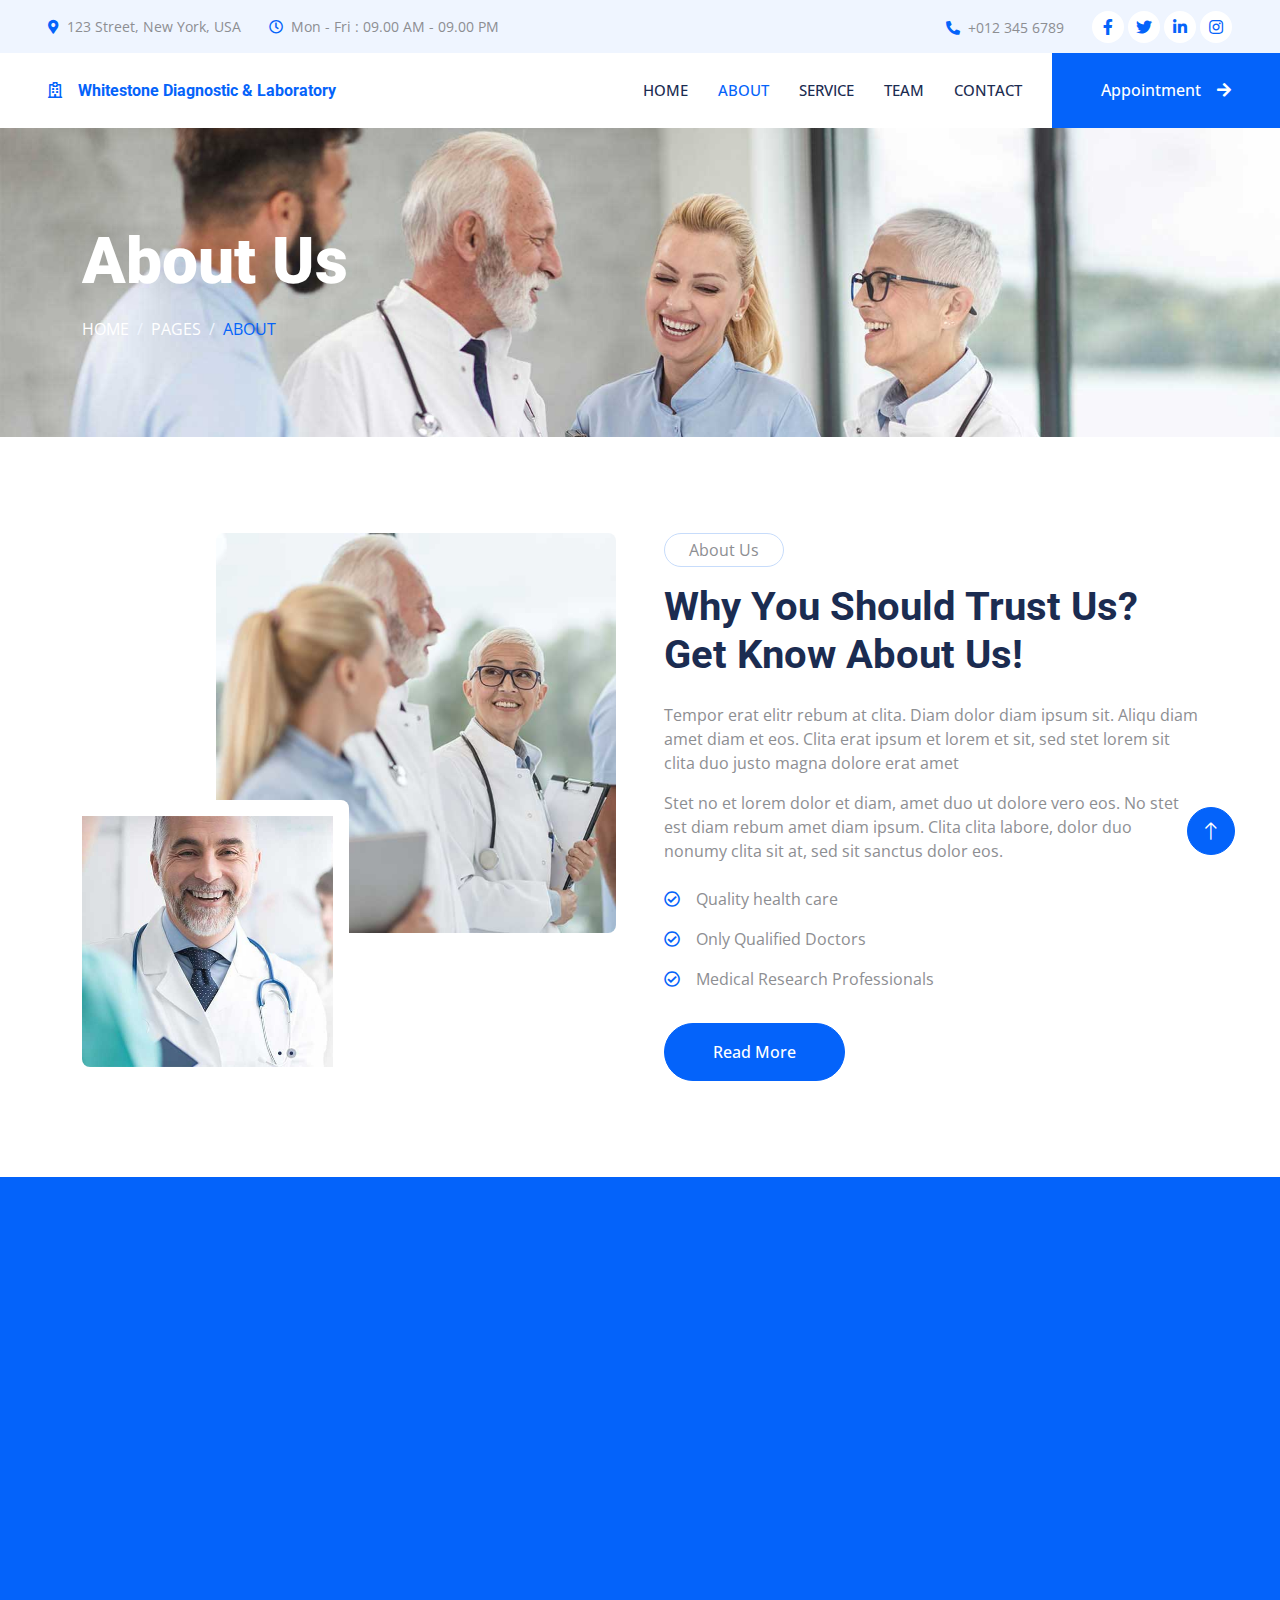
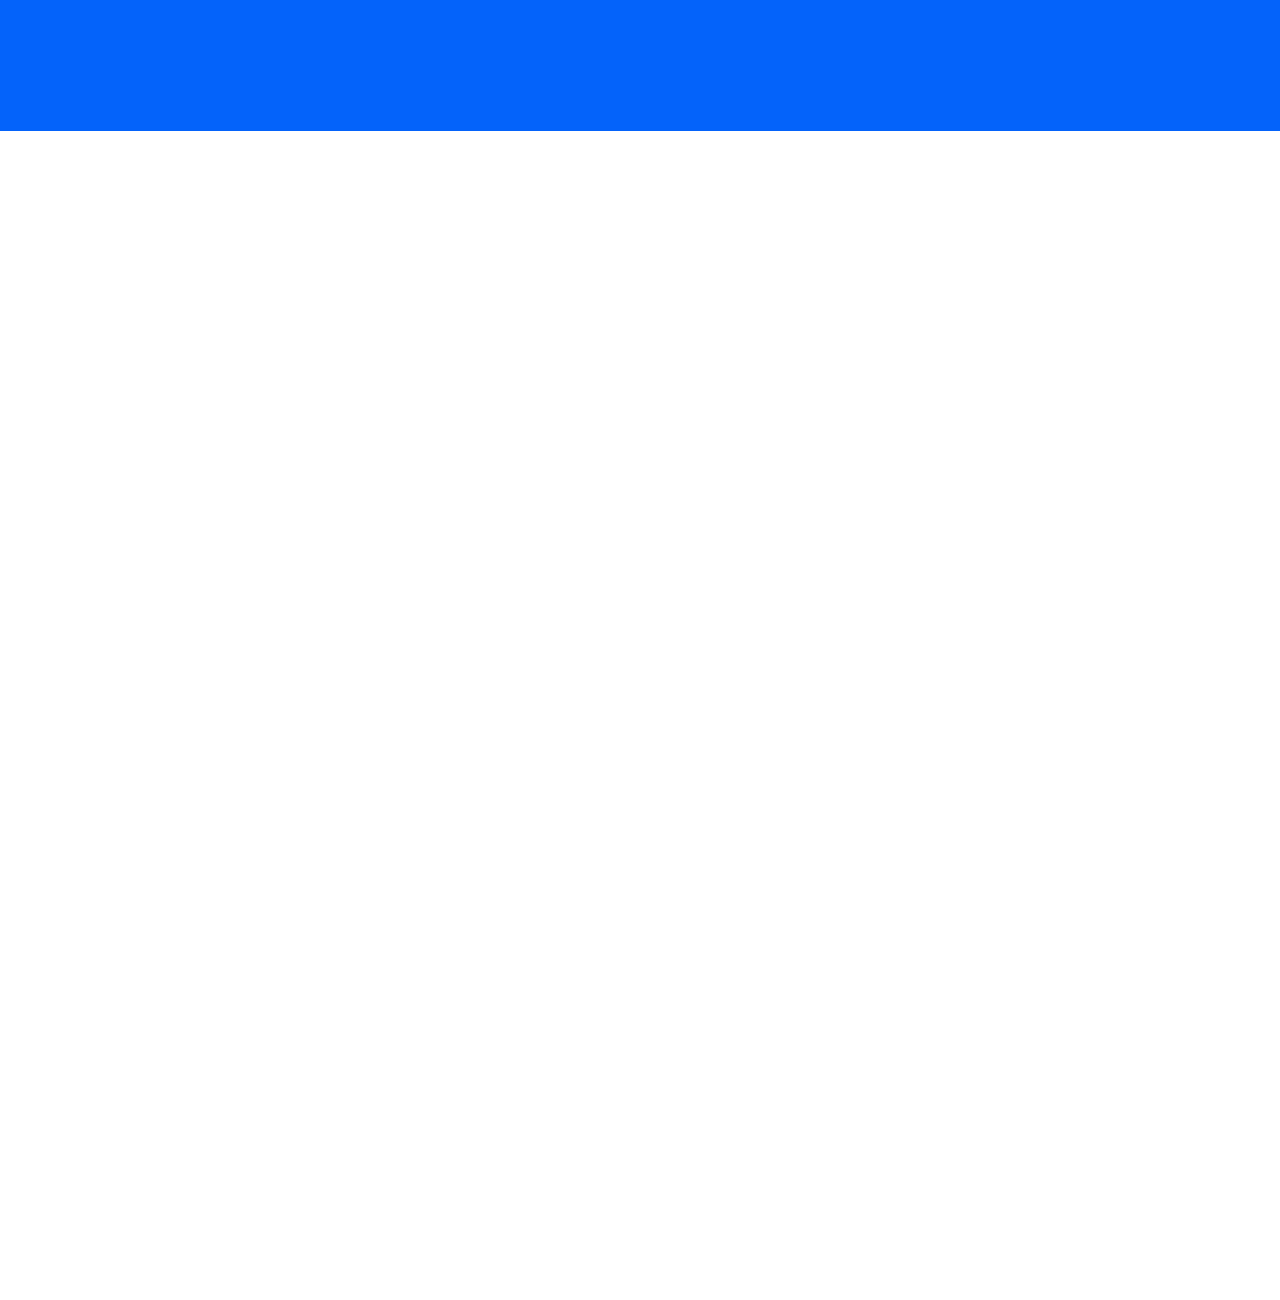
==== about.html @ 7cfc18df "first commit" ====
<!DOCTYPE html>
<html lang="en">

<head>
    <meta charset="utf-8">
    <title>Whitestone Diagnostic & Laboratory</title>
    <meta content="width=device-width, initial-scale=1.0" name="viewport">
    <meta content="" name="keywords">
    <meta content="" name="description">

    <!-- Favicon -->
    <link href="img/favicon.ico" rel="icon">

    <!-- Google Web Fonts -->
    <link rel="preconnect" href="https://fonts.googleapis.com">
    <link rel="preconnect" href="https://fonts.gstatic.com" crossorigin>
    <link href="https://fonts.googleapis.com/css2?family=Open+Sans:wght@400;500&family=Roboto:wght@500;700;900&display=swap" rel="stylesheet"> 

    <!-- Icon Font Stylesheet -->
    <link href="https://cdnjs.cloudflare.com/ajax/libs/font-awesome/5.10.0/css/all.min.css" rel="stylesheet">
    <link href="https://cdn.jsdelivr.net/npm/bootstrap-icons@1.4.1/font/bootstrap-icons.css" rel="stylesheet">

    <!-- Libraries Stylesheet -->
    <link href="lib/animate/animate.min.css" rel="stylesheet">
    <link href="lib/owlcarousel/assets/owl.carousel.min.css" rel="stylesheet">
    <link href="lib/tempusdominus/css/tempusdominus-bootstrap-4.min.css" rel="stylesheet" />

    <!-- Customized Bootstrap Stylesheet -->
    <link href="css/bootstrap.min.css" rel="stylesheet">

    <!-- Template Stylesheet -->
    <link href="css/style.css" rel="stylesheet">
</head>

<body>
    <!-- Spinner Start -->
    <div id="spinner" class="show bg-white position-fixed translate-middle w-100 vh-100 top-50 start-50 d-flex align-items-center justify-content-center">
        <div class="spinner-grow text-primary" style="width: 3rem; height: 3rem;" role="status">
            <span class="sr-only">Loading...</span>
        </div>
    </div>
    <!-- Spinner End -->


    <!-- Topbar Start -->
    <div class="container-fluid bg-light p-0 wow fadeIn" data-wow-delay="0.1s">
        <div class="row gx-0 d-none d-lg-flex">
            <div class="col-lg-7 px-5 text-start">
                <div class="h-100 d-inline-flex align-items-center py-3 me-4">
                    <small class="fa fa-map-marker-alt text-primary me-2"></small>
                    <small>123 Street, New York, USA</small>
                </div>
                <div class="h-100 d-inline-flex align-items-center py-3">
                    <small class="far fa-clock text-primary me-2"></small>
                    <small>Mon - Fri : 09.00 AM - 09.00 PM</small>
                </div>
            </div>
            <div class="col-lg-5 px-5 text-end">
                <div class="h-100 d-inline-flex align-items-center py-3 me-4">
                    <small class="fa fa-phone-alt text-primary me-2"></small>
                    <small>+012 345 6789</small>
                </div>
                <div class="h-100 d-inline-flex align-items-center">
                    <a class="btn btn-sm-square rounded-circle bg-white text-primary me-1" href=""><i class="fab fa-facebook-f"></i></a>
                    <a class="btn btn-sm-square rounded-circle bg-white text-primary me-1" href=""><i class="fab fa-twitter"></i></a>
                    <a class="btn btn-sm-square rounded-circle bg-white text-primary me-1" href=""><i class="fab fa-linkedin-in"></i></a>
                    <a class="btn btn-sm-square rounded-circle bg-white text-primary me-0" href=""><i class="fab fa-instagram"></i></a>
                </div>
            </div>
        </div>
    </div>
    <!-- Topbar End -->


    <!-- Navbar Start -->
    <nav class="navbar navbar-expand-lg bg-white navbar-light sticky-top p-0 wow fadeIn" data-wow-delay="0.1s">
        <a href="index.html" class="navbar-brand d-flex align-items-center px-4 px-lg-5">
            <h6 class="m-0 text-primary"><i class="far fa-hospital me-3"></i>Whitestone Diagnostic & Laboratory</h6>
        </a>
        <button type="button" class="navbar-toggler me-4" data-bs-toggle="collapse" data-bs-target="#navbarCollapse">
            <span class="navbar-toggler-icon"></span>
        </button>
        <div class="collapse navbar-collapse" id="navbarCollapse">
            <div class="navbar-nav ms-auto p-4 p-lg-0">
                <a href="index.html" class="nav-item nav-link">Home</a>
                <a href="about.html" class="nav-item nav-link active">About</a>
                <a href="service.html" class="nav-item nav-link">Service</a>
                <a href="team.html" class="nav-item nav-link">Team</a>
                <!-- <div class="nav-item dropdown">
                    <a href="#" class="nav-link dropdown-toggle" data-bs-toggle="dropdown">Pages</a>
                    <div class="dropdown-menu rounded-0 rounded-bottom m-0">
                        <a href="feature.html" class="dropdown-item">Feature</a>
                        <a href="team.html" class="dropdown-item">Our Doctor</a>
                        <a href="appointment.html" class="dropdown-item">Appointment</a>
                        <a href="testimonial.html" class="dropdown-item">Testimonial</a>
                        <a href="404.html" class="dropdown-item">404 Page</a>
                    </div>
                </div> -->
                <a href="contact.html" class="nav-item nav-link">Contact</a>
            </div>
            <a href="" class="btn btn-primary rounded-0 py-4 px-lg-5 d-none d-lg-block">Appointment<i class="fa fa-arrow-right ms-3"></i></a>
        </div>
    </nav>
    <!-- Navbar End -->


    <!-- Page Header Start -->
    <div class="container-fluid page-header py-5 mb-5 wow fadeIn" data-wow-delay="0.1s">
        <div class="container py-5">
            <h1 class="display-3 text-white mb-3 animated slideInDown">About Us</h1>
            <nav aria-label="breadcrumb animated slideInDown">
                <ol class="breadcrumb text-uppercase mb-0">
                    <li class="breadcrumb-item"><a class="text-white" href="#">Home</a></li>
                    <li class="breadcrumb-item"><a class="text-white" href="#">Pages</a></li>
                    <li class="breadcrumb-item text-primary active" aria-current="page">About</li>
                </ol>
            </nav>
        </div>
    </div>
    <!-- Page Header End -->


    <!-- About Start -->
    <div class="container-xxl py-5">
        <div class="container">
            <div class="row g-5">
                <div class="col-lg-6 wow fadeIn" data-wow-delay="0.1s">
                    <div class="d-flex flex-column">
                        <img class="img-fluid rounded w-75 align-self-end" src="img/about-1.jpg" alt="">
                        <img class="img-fluid rounded w-50 bg-white pt-3 pe-3" src="img/about-2.jpg" alt="" style="margin-top: -25%;">
                    </div>
                </div>
                <div class="col-lg-6 wow fadeIn" data-wow-delay="0.5s">
                    <p class="d-inline-block border rounded-pill py-1 px-4">About Us</p>
                    <h1 class="mb-4">Why You Should Trust Us? Get Know About Us!</h1>
                    <p>Tempor erat elitr rebum at clita. Diam dolor diam ipsum sit. Aliqu diam amet diam et eos. Clita erat ipsum et lorem et sit, sed stet lorem sit clita duo justo magna dolore erat amet</p>
                    <p class="mb-4">Stet no et lorem dolor et diam, amet duo ut dolore vero eos. No stet est diam rebum amet diam ipsum. Clita clita labore, dolor duo nonumy clita sit at, sed sit sanctus dolor eos.</p>
                    <p><i class="far fa-check-circle text-primary me-3"></i>Quality health care</p>
                    <p><i class="far fa-check-circle text-primary me-3"></i>Only Qualified Doctors</p>
                    <p><i class="far fa-check-circle text-primary me-3"></i>Medical Research Professionals</p>
                    <a class="btn btn-primary rounded-pill py-3 px-5 mt-3" href="">Read More</a>
                </div>
            </div>
        </div>
    </div>
    <!-- About End -->


    <!-- Feature Start -->
    <div class="container-fluid bg-primary overflow-hidden my-5 px-lg-0">
        <div class="container feature px-lg-0">
            <div class="row g-0 mx-lg-0">
                <div class="col-lg-6 feature-text py-5 wow fadeIn" data-wow-delay="0.1s">
                    <div class="p-lg-5 ps-lg-0">
                        <p class="d-inline-block border rounded-pill text-light py-1 px-4">Features</p>
                        <h1 class="text-white mb-4">Why Choose Us</h1>
                        <p class="text-white mb-4 pb-2">Tempor erat elitr rebum at clita. Diam dolor diam ipsum sit. Aliqu diam amet diam et eos. Clita erat ipsum et lorem et sit, sed stet lorem sit clita duo justo erat amet</p>
                        <div class="row g-4">
                            <div class="col-6">
                                <div class="d-flex align-items-center">
                                    <div class="d-flex flex-shrink-0 align-items-center justify-content-center rounded-circle bg-light" style="width: 55px; height: 55px;">
                                        <i class="fa fa-user-md text-primary"></i>
                                    </div>
                                    <div class="ms-4">
                                        <p class="text-white mb-2">Experience</p>
                                        <h5 class="text-white mb-0">Doctors</h5>
                                    </div>
                                </div>
                            </div>
                            <div class="col-6">
                                <div class="d-flex align-items-center">
                                    <div class="d-flex flex-shrink-0 align-items-center justify-content-center rounded-circle bg-light" style="width: 55px; height: 55px;">
                                        <i class="fa fa-check text-primary"></i>
                                    </div>
                                    <div class="ms-4">
                                        <p class="text-white mb-2">Quality</p>
                                        <h5 class="text-white mb-0">Services</h5>
                                    </div>
                                </div>
                            </div>
                            <div class="col-6">
                                <div class="d-flex align-items-center">
                                    <div class="d-flex flex-shrink-0 align-items-center justify-content-center rounded-circle bg-light" style="width: 55px; height: 55px;">
                                        <i class="fa fa-comment-medical text-primary"></i>
                                    </div>
                                    <div class="ms-4">
                                        <p class="text-white mb-2">Positive</p>
                                        <h5 class="text-white mb-0">Consultation</h5>
                                    </div>
                                </div>
                            </div>
                            <div class="col-6">
                                <div class="d-flex align-items-center">
                                    <div class="d-flex flex-shrink-0 align-items-center justify-content-center rounded-circle bg-light" style="width: 55px; height: 55px;">
                                        <i class="fa fa-headphones text-primary"></i>
                                    </div>
                                    <div class="ms-4">
                                        <p class="text-white mb-2">24 Hours</p>
                                        <h5 class="text-white mb-0">Support</h5>
                                    </div>
                                </div>
                            </div>
                        </div>
                    </div>
                </div>
                <div class="col-lg-6 pe-lg-0 wow fadeIn" data-wow-delay="0.5s" style="min-height: 400px;">
                    <div class="position-relative h-100">
                        <img class="position-absolute img-fluid w-100 h-100" src="img/feature.jpg" style="object-fit: cover;" alt="">
                    </div>
                </div>
            </div>
        </div>
    </div>
    <!-- Feature End -->


    <!-- Team Start -->
    <div class="container-xxl py-5">
        <div class="container">
            <div class="text-center mx-auto mb-5 wow fadeInUp" data-wow-delay="0.1s" style="max-width: 600px;">
                <p class="d-inline-block border rounded-pill py-1 px-4">Doctors</p>
                <h1>Our Experience Doctors</h1>
            </div>
            <div class="row g-4">
                <div class="col-lg-3 col-md-6 wow fadeInUp" data-wow-delay="0.1s">
                    <div class="team-item position-relative rounded overflow-hidden">
                        <div class="overflow-hidden">
                            <img class="img-fluid" src="img/team-1.jpg" alt="">
                        </div>
                        <div class="team-text bg-light text-center p-4">
                            <h5>Doctor Name</h5>
                            <p class="text-primary">Department</p>
                            <div class="team-social text-center">
                                <a class="btn btn-square" href=""><i class="fab fa-facebook-f"></i></a>
                                <a class="btn btn-square" href=""><i class="fab fa-twitter"></i></a>
                                <a class="btn btn-square" href=""><i class="fab fa-instagram"></i></a>
                            </div>
                        </div>
                    </div>
                </div>
                <div class="col-lg-3 col-md-6 wow fadeInUp" data-wow-delay="0.3s">
                    <div class="team-item position-relative rounded overflow-hidden">
                        <div class="overflow-hidden">
                            <img class="img-fluid" src="img/team-2.jpg" alt="">
                        </div>
                        <div class="team-text bg-light text-center p-4">
                            <h5>Doctor Name</h5>
                            <p class="text-primary">Department</p>
                            <div class="team-social text-center">
                                <a class="btn btn-square" href=""><i class="fab fa-facebook-f"></i></a>
                                <a class="btn btn-square" href=""><i class="fab fa-twitter"></i></a>
                                <a class="btn btn-square" href=""><i class="fab fa-instagram"></i></a>
                            </div>
                        </div>
                    </div>
                </div>
                <div class="col-lg-3 col-md-6 wow fadeInUp" data-wow-delay="0.5s">
                    <div class="team-item position-relative rounded overflow-hidden">
                        <div class="overflow-hidden">
                            <img class="img-fluid" src="img/team-3.jpg" alt="">
                        </div>
                        <div class="team-text bg-light text-center p-4">
                            <h5>Doctor Name</h5>
                            <p class="text-primary">Department</p>
                            <div class="team-social text-center">
                                <a class="btn btn-square" href=""><i class="fab fa-facebook-f"></i></a>
                                <a class="btn btn-square" href=""><i class="fab fa-twitter"></i></a>
                                <a class="btn btn-square" href=""><i class="fab fa-instagram"></i></a>
                            </div>
                        </div>
                    </div>
                </div>
                <div class="col-lg-3 col-md-6 wow fadeInUp" data-wow-delay="0.7s">
                    <div class="team-item position-relative rounded overflow-hidden">
                        <div class="overflow-hidden">
                            <img class="img-fluid" src="img/team-4.jpg" alt="">
                        </div>
                        <div class="team-text bg-light text-center p-4">
                            <h5>Doctor Name</h5>
                            <p class="text-primary">Department</p>
                            <div class="team-social text-center">
                                <a class="btn btn-square" href=""><i class="fab fa-facebook-f"></i></a>
                                <a class="btn btn-square" href=""><i class="fab fa-twitter"></i></a>
                                <a class="btn btn-square" href=""><i class="fab fa-instagram"></i></a>
                            </div>
                        </div>
                    </div>
                </div>
            </div>
        </div>
    </div>
    <!-- Team End -->
        

    <!-- Footer Start -->
    <div class="container-fluid bg-dark text-light footer mt-5 pt-5 wow fadeIn" data-wow-delay="0.1s">
        <div class="container py-5">
            <div class="row g-5">
                <div class="col-lg-3 col-md-6">
                    <h5 class="text-light mb-4">Address</h5>
                    <p class="mb-2"><i class="fa fa-map-marker-alt me-3"></i>123 Street, New York, USA</p>
                    <p class="mb-2"><i class="fa fa-phone-alt me-3"></i>+012 345 67890</p>
                    <p class="mb-2"><i class="fa fa-envelope me-3"></i>info@example.com</p>
                    <div class="d-flex pt-2">
                        <a class="btn btn-outline-light btn-social rounded-circle" href=""><i class="fab fa-twitter"></i></a>
                        <a class="btn btn-outline-light btn-social rounded-circle" href=""><i class="fab fa-facebook-f"></i></a>
                        <a class="btn btn-outline-light btn-social rounded-circle" href=""><i class="fab fa-youtube"></i></a>
                        <a class="btn btn-outline-light btn-social rounded-circle" href=""><i class="fab fa-linkedin-in"></i></a>
                    </div>
                </div>
                <div class="col-lg-3 col-md-6">
                    <h5 class="text-light mb-4">Services</h5>
                    <a class="btn btn-link" href="">Cardiology</a>
                    <a class="btn btn-link" href="">Pulmonary</a>
                    <a class="btn btn-link" href="">Neurology</a>
                    <a class="btn btn-link" href="">Orthopedics</a>
                    <a class="btn btn-link" href="">Laboratory</a>
                </div>
                <div class="col-lg-3 col-md-6">
                    <h5 class="text-light mb-4">Quick Links</h5>
                    <a class="btn btn-link" href="">About Us</a>
                    <a class="btn btn-link" href="">Contact Us</a>
                    <a class="btn btn-link" href="">Our Services</a>
                    <a class="btn btn-link" href="">Terms & Condition</a>
                    <a class="btn btn-link" href="">Support</a>
                </div>
                <div class="col-lg-3 col-md-6">
                    <h5 class="text-light mb-4">Newsletter</h5>
                    <p>Dolor amet sit justo amet elitr clita ipsum elitr est.</p>
                    <div class="position-relative mx-auto" style="max-width: 400px;">
                        <input class="form-control border-0 w-100 py-3 ps-4 pe-5" type="text" placeholder="Your email">
                        <button type="button" class="btn btn-primary py-2 position-absolute top-0 end-0 mt-2 me-2">SignUp</button>
                    </div>
                </div>
            </div>
        </div>
        <div class="container">
            <div class="copyright">
                <div class="row">
                    <div class="col-md-6 text-center text-md-start mb-3 mb-md-0">
                        &copy; <a class="border-bottom" href="#">Your Site Name</a>, All Right Reserved.
                    </div>
                    <div class="col-md-6 text-center text-md-end">
                        <!--/*** This template is free as long as you keep the footer author’s credit link/attribution link/backlink. If you'd like to use the template without the footer author’s credit link/attribution link/backlink, you can purchase the Credit Removal License from "https://htmlcodex.com/credit-removal". Thank you for your support. ***/-->
                        Designed By <a class="border-bottom" href="https://htmlcodex.com">HTML Codex</a>
                    </div>
                </div>
            </div>
        </div>
    </div>
    <!-- Footer End -->


    <!-- Back to Top -->
    <a href="#" class="btn btn-lg btn-primary btn-lg-square rounded-circle back-to-top"><i class="bi bi-arrow-up"></i></a>


    <!-- JavaScript Libraries -->
    <script src="https://code.jquery.com/jquery-3.4.1.min.js"></script>
    <script src="https://cdn.jsdelivr.net/npm/bootstrap@5.0.0/dist/js/bootstrap.bundle.min.js"></script>
    <script src="lib/wow/wow.min.js"></script>
    <script src="lib/easing/easing.min.js"></script>
    <script src="lib/waypoints/waypoints.min.js"></script>
    <script src="lib/counterup/counterup.min.js"></script>
    <script src="lib/owlcarousel/owl.carousel.min.js"></script>
    <script src="lib/tempusdominus/js/moment.min.js"></script>
    <script src="lib/tempusdominus/js/moment-timezone.min.js"></script>
    <script src="lib/tempusdominus/js/tempusdominus-bootstrap-4.min.js"></script>

    <!-- Template Javascript -->
    <script src="js/main.js"></script>
</body>

</html>
---- css/style.css ----
/********** Template CSS **********/
:root {
    --primary: #0463FA;
    --light: #EFF5FF;
    --dark: #1B2C51;
}

.fw-medium {
    font-weight: 500 !important;
}

.fw-bold {
    font-weight: 700 !important;
}

.fw-black {
    font-weight: 900 !important;
}

.back-to-top {
    position: fixed;
    display: none;
    right: 45px;
    bottom: 45px;
    z-index: 99;
}


/*** Spinner ***/
#spinner {
    opacity: 0;
    visibility: hidden;
    transition: opacity .5s ease-out, visibility 0s linear .5s;
    z-index: 99999;
}

#spinner.show {
    transition: opacity .5s ease-out, visibility 0s linear 0s;
    visibility: visible;
    opacity: 1;
}


/*** Button ***/
.btn {
    font-weight: 500;
    transition: .5s;
}

.btn.btn-primary,
.btn.btn-secondary {
    color: #FFFFFF;
}

.btn-square {
    width: 38px;
    height: 38px;
}

.btn-sm-square {
    width: 32px;
    height: 32px;
}

.btn-lg-square {
    width: 48px;
    height: 48px;
}

.btn-square,
.btn-sm-square,
.btn-lg-square {
    padding: 0;
    display: flex;
    align-items: center;
    justify-content: center;
    font-weight: normal;
}


/*** Navbar ***/
.navbar .dropdown-toggle::after {
    border: none;
    content: "\f107";
    font-family: "Font Awesome 5 Free";
    font-weight: 900;
    vertical-align: middle;
    margin-left: 8px;
}

.navbar .navbar-nav .nav-link {
    margin-right: 30px;
    padding: 25px 0;
    color: #FFFFFF;
    font-size: 15px;
    font-weight: 500;
    text-transform: uppercase;
    outline: none;
}

.navbar .navbar-nav .nav-link:hover,
.navbar .navbar-nav .nav-link.active {
    color: var(--primary);
}

@media (max-width: 991.98px) {
    .navbar .navbar-nav .nav-link  {
        margin-right: 0;
        padding: 10px 0;
    }

    .navbar .navbar-nav {
        border-top: 1px solid #EEEEEE;
    }
}

.navbar .navbar-brand,
.navbar a.btn {
    height: 75px;
}

.navbar .navbar-nav .nav-link {
    color: var(--dark);
    font-weight: 500;
}

.navbar.sticky-top {
    top: -100px;
    transition: .5s;
}

@media (min-width: 992px) {
    .navbar .nav-item .dropdown-menu {
        display: block;
        border: none;
        margin-top: 0;
        top: 150%;
        opacity: 0;
        visibility: hidden;
        transition: .5s;
    }

    .navbar .nav-item:hover .dropdown-menu {
        top: 100%;
        visibility: visible;
        transition: .5s;
        opacity: 1;
    }
}


/*** Header ***/
.header-carousel .owl-carousel-text {
    position: absolute;
    width: 100%;
    height: 100%;
    padding: 3rem;
    top: 0;
    left: 0;
    display: flex;
    align-items: center;
    justify-content: center;
    text-shadow: 0 0 30px rgba(0, 0, 0, .1);
}

.header-carousel .owl-nav {
    position: absolute;
    width: 200px;
    height: 45px;
    bottom: 30px;
    left: 50%;
    transform: translateX(-50%);
    display: flex;
    justify-content: space-between;
}

.header-carousel .owl-nav .owl-prev,
.header-carousel .owl-nav .owl-next {
    width: 45px;
    height: 45px;
    display: flex;
    align-items: center;
    justify-content: center;
    color: #FFFFFF;
    background: transparent;
    border: 1px solid #FFFFFF;
    border-radius: 45px;
    font-size: 22px;
    transition: .5s;
}

.header-carousel .owl-nav .owl-prev:hover,
.header-carousel .owl-nav .owl-next:hover {
    background: var(--primary);
    border-color: var(--primary);
}

.header-carousel .owl-dots {
    position: absolute;
    height: 45px;
    bottom: 30px;
    left: 50%;
    transform: translateX(-50%);
    display: flex;
    align-items: center;
    justify-content: center;
}

.header-carousel .owl-dot {
    position: relative;
    display: inline-block;
    margin: 0 5px;
    width: 15px;
    height: 15px;
    background: transparent;
    border: 1px solid #FFFFFF;
    border-radius: 15px;
    transition: .5s;
}

.header-carousel .owl-dot::after {
    position: absolute;
    content: "";
    width: 5px;
    height: 5px;
    top: 4px;
    left: 4px;
    background: #FFFFFF;
    border-radius: 5px;
}

.header-carousel .owl-dot.active {
    background: var(--primary);
    border-color: var(--primary);
}

.page-header {
    background: url(../img/header-page.jpg) top center no-repeat;
    background-size: cover;
    text-shadow: 0 0 30px rgba(0, 0, 0, .1);
}

.breadcrumb-item + .breadcrumb-item::before {
    color: var(--light);
}


/*** Service ***/
.service-item {
    transition: .5s;
}

.service-item:hover {
    margin-top: -10px;
    box-shadow: 0 .5rem 1.5rem rgba(0, 0, 0, .08);
}

.service-item .btn {
    width: 40px;
    height: 40px;
    display: inline-flex;
    align-items: center;
    background: #FFFFFF;
    border-radius: 40px;
    white-space: nowrap;
    overflow: hidden;
    transition: .5s;
}

.service-item:hover .btn {
    width: 140px;
}


/*** Feature ***/
@media (min-width: 992px) {
    .container.feature {
        max-width: 100% !important;
    }

    .feature-text  {
        padding-left: calc(((100% - 960px) / 2) + .75rem);
    }
}

@media (min-width: 1200px) {
    .feature-text  {
        padding-left: calc(((100% - 1140px) / 2) + .75rem);
    }
}

@media (min-width: 1400px) {
    .feature-text  {
        padding-left: calc(((100% - 1320px) / 2) + .75rem);
    }
}


/*** Team ***/
.team-item img {
    position: relative;
    top: 0;
    transition: .5s;
}

.team-item:hover img {
    top: -30px;
}

.team-item .team-text {
    position: relative;
    height: 100px;
    transition: .5s;
}

.team-item:hover .team-text {
    margin-top: -60px;
    height: 160px;
}

.team-item .team-text .team-social {
    opacity: 0;
    transition: .5s;
}

.team-item:hover .team-text .team-social {
    opacity: 1;
}

.team-item .team-social .btn {
    display: inline-flex;
    color: var(--primary);
    background: #FFFFFF;
    border-radius: 40px;
}

.team-item .team-social .btn:hover {
    color: #FFFFFF;
    background: var(--primary);
}


/*** Appointment ***/
.bootstrap-datetimepicker-widget.bottom {
    top: auto !important;
}

.bootstrap-datetimepicker-widget .table * {
    border-bottom-width: 0px;
}

.bootstrap-datetimepicker-widget .table th {
    font-weight: 500;
}

.bootstrap-datetimepicker-widget.dropdown-menu {
    padding: 10px;
    border-radius: 2px;
}

.bootstrap-datetimepicker-widget table td.active,
.bootstrap-datetimepicker-widget table td.active:hover {
    background: var(--primary);
}

.bootstrap-datetimepicker-widget table td.today::before {
    border-bottom-color: var(--primary);
}


/*** Testimonial ***/
.testimonial-carousel::before {
    position: absolute;
    content: "";
    top: 0;
    left: 0;
    height: 100%;
    width: 0;
    background: linear-gradient(to right, rgba(255, 255, 255, 1) 0%, rgba(255, 255, 255, 0) 100%);
    z-index: 1;
}

.testimonial-carousel::after {
    position: absolute;
    content: "";
    top: 0;
    right: 0;
    height: 100%;
    width: 0;
    background: linear-gradient(to left, rgba(255, 255, 255, 1) 0%, rgba(255, 255, 255, 0) 100%);
    z-index: 1;
}

@media (min-width: 768px) {
    .testimonial-carousel::before,
    .testimonial-carousel::after {
        width: 200px;
    }
}

@media (min-width: 992px) {
    .testimonial-carousel::before,
    .testimonial-carousel::after {
        width: 300px;
    }
}

.testimonial-carousel .owl-item .testimonial-text {
    background: var(--light);
    transform: scale(.8);
    transition: .5s;
}

.testimonial-carousel .owl-item.center .testimonial-text {
    background: var(--primary);
    transform: scale(1);
}

.testimonial-carousel .owl-item .testimonial-text *,
.testimonial-carousel .owl-item .testimonial-item img {
    transition: .5s;
}

.testimonial-carousel .owl-item.center .testimonial-text * {
    color: var(--light) !important;
}

.testimonial-carousel .owl-item.center .testimonial-item img {
    background: var(--primary) !important;
} 

.testimonial-carousel .owl-nav {
    position: absolute;
    width: 350px;
    top: 15px;
    left: 50%;
    transform: translateX(-50%);
    display: flex;
    justify-content: space-between;
    opacity: 0;
    transition: .5s;
    z-index: 1;
}

.testimonial-carousel:hover .owl-nav {
    width: 300px;
    opacity: 1;
}

.testimonial-carousel .owl-nav .owl-prev,
.testimonial-carousel .owl-nav .owl-next {
    position: relative;
    color: var(--primary);
    font-size: 45px;
    transition: .5s;
}

.testimonial-carousel .owl-nav .owl-prev:hover,
.testimonial-carousel .owl-nav .owl-next:hover {
    color: var(--dark);
}


/*** Footer ***/
.footer .btn.btn-social {
    margin-right: 5px;
    width: 35px;
    height: 35px;
    display: flex;
    align-items: center;
    justify-content: center;
    color: var(--light);
    border: 1px solid #FFFFFF;
    transition: .3s;
}

.footer .btn.btn-social:hover {
    color: var(--primary);
}

.footer .btn.btn-link {
    display: block;
    margin-bottom: 5px;
    padding: 0;
    text-align: left;
    color: #FFFFFF;
    font-size: 15px;
    font-weight: normal;
    text-transform: capitalize;
    transition: .3s;
}

.footer .btn.btn-link::before {
    position: relative;
    content: "\f105";
    font-family: "Font Awesome 5 Free";
    font-weight: 900;
    margin-right: 10px;
}

.footer .btn.btn-link:hover {
    color: var(--primary);
    letter-spacing: 1px;
    box-shadow: none;
}

.footer .copyright {
    padding: 25px 0;
    font-size: 15px;
    border-top: 1px solid rgba(256, 256, 256, .1);
}

.footer .copyright a {
    color: var(--light);
}

.footer .copyright a:hover {
    color: var(--primary);
}
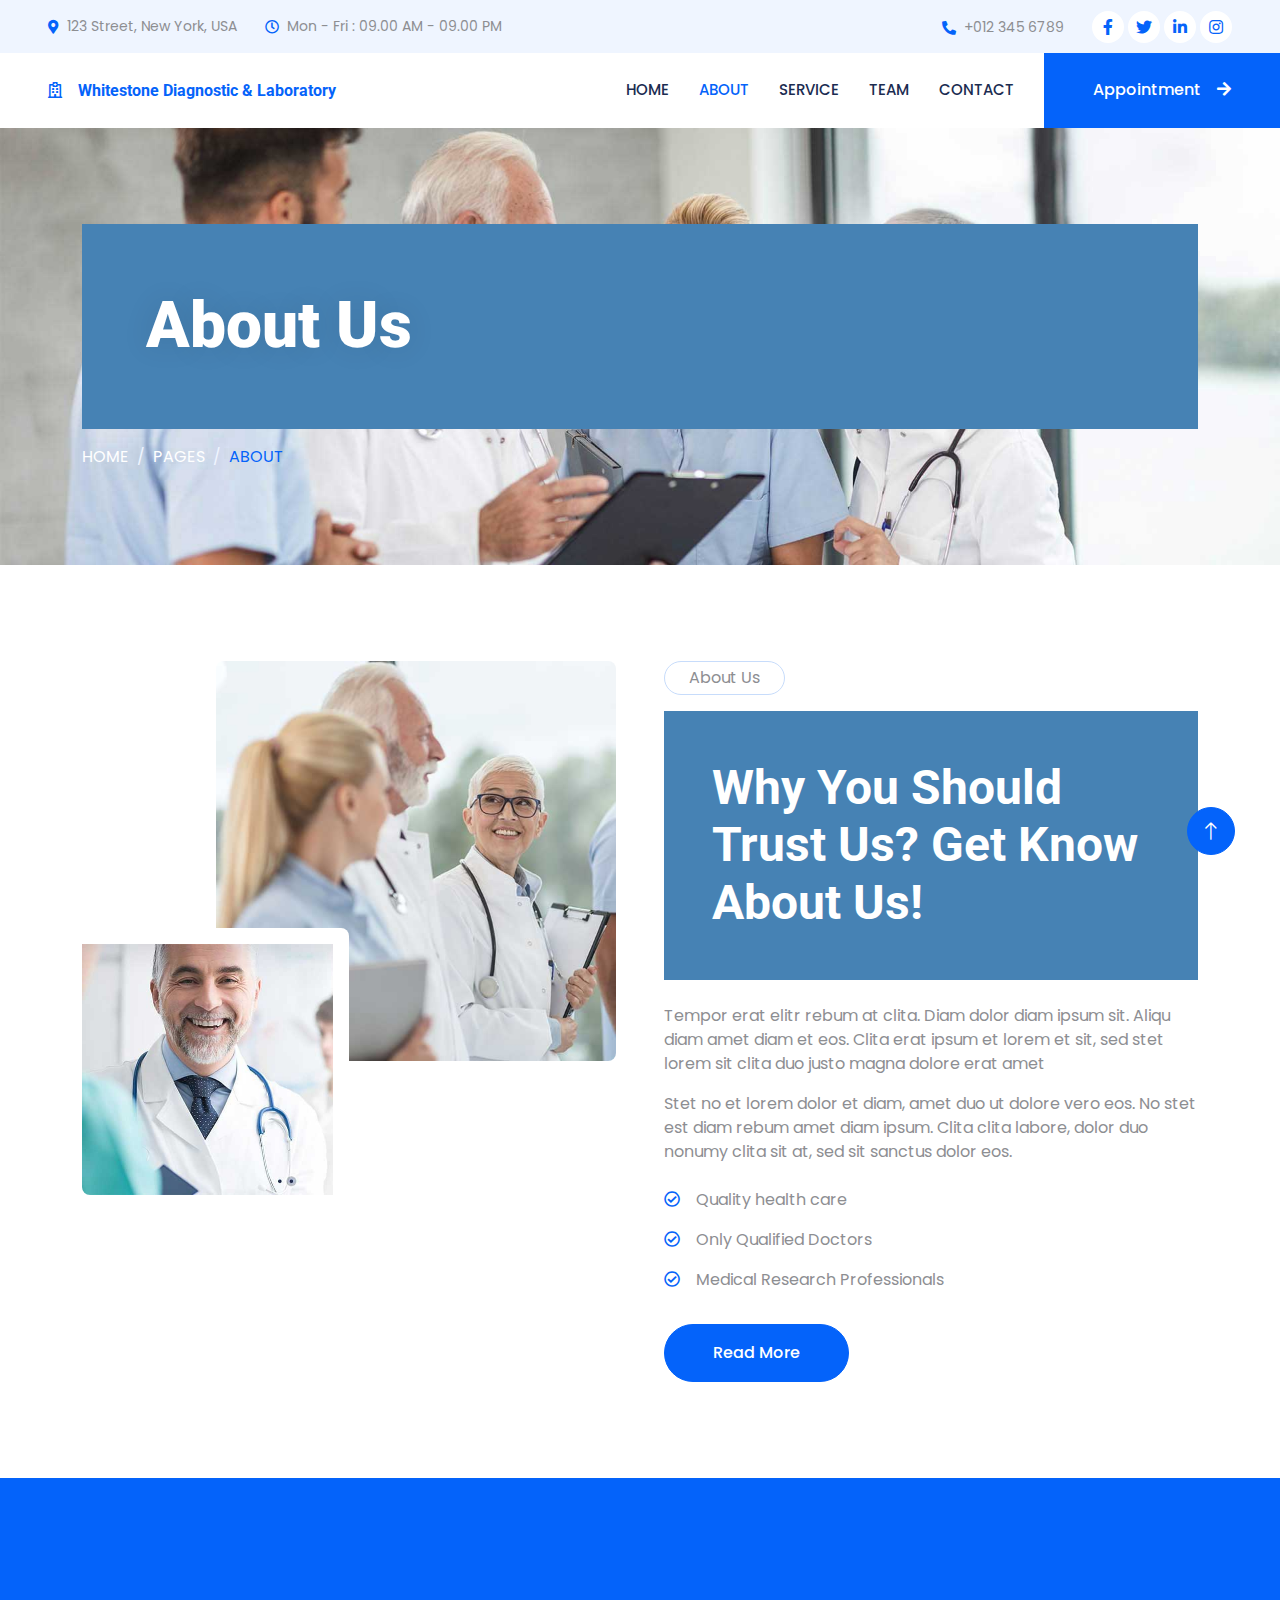
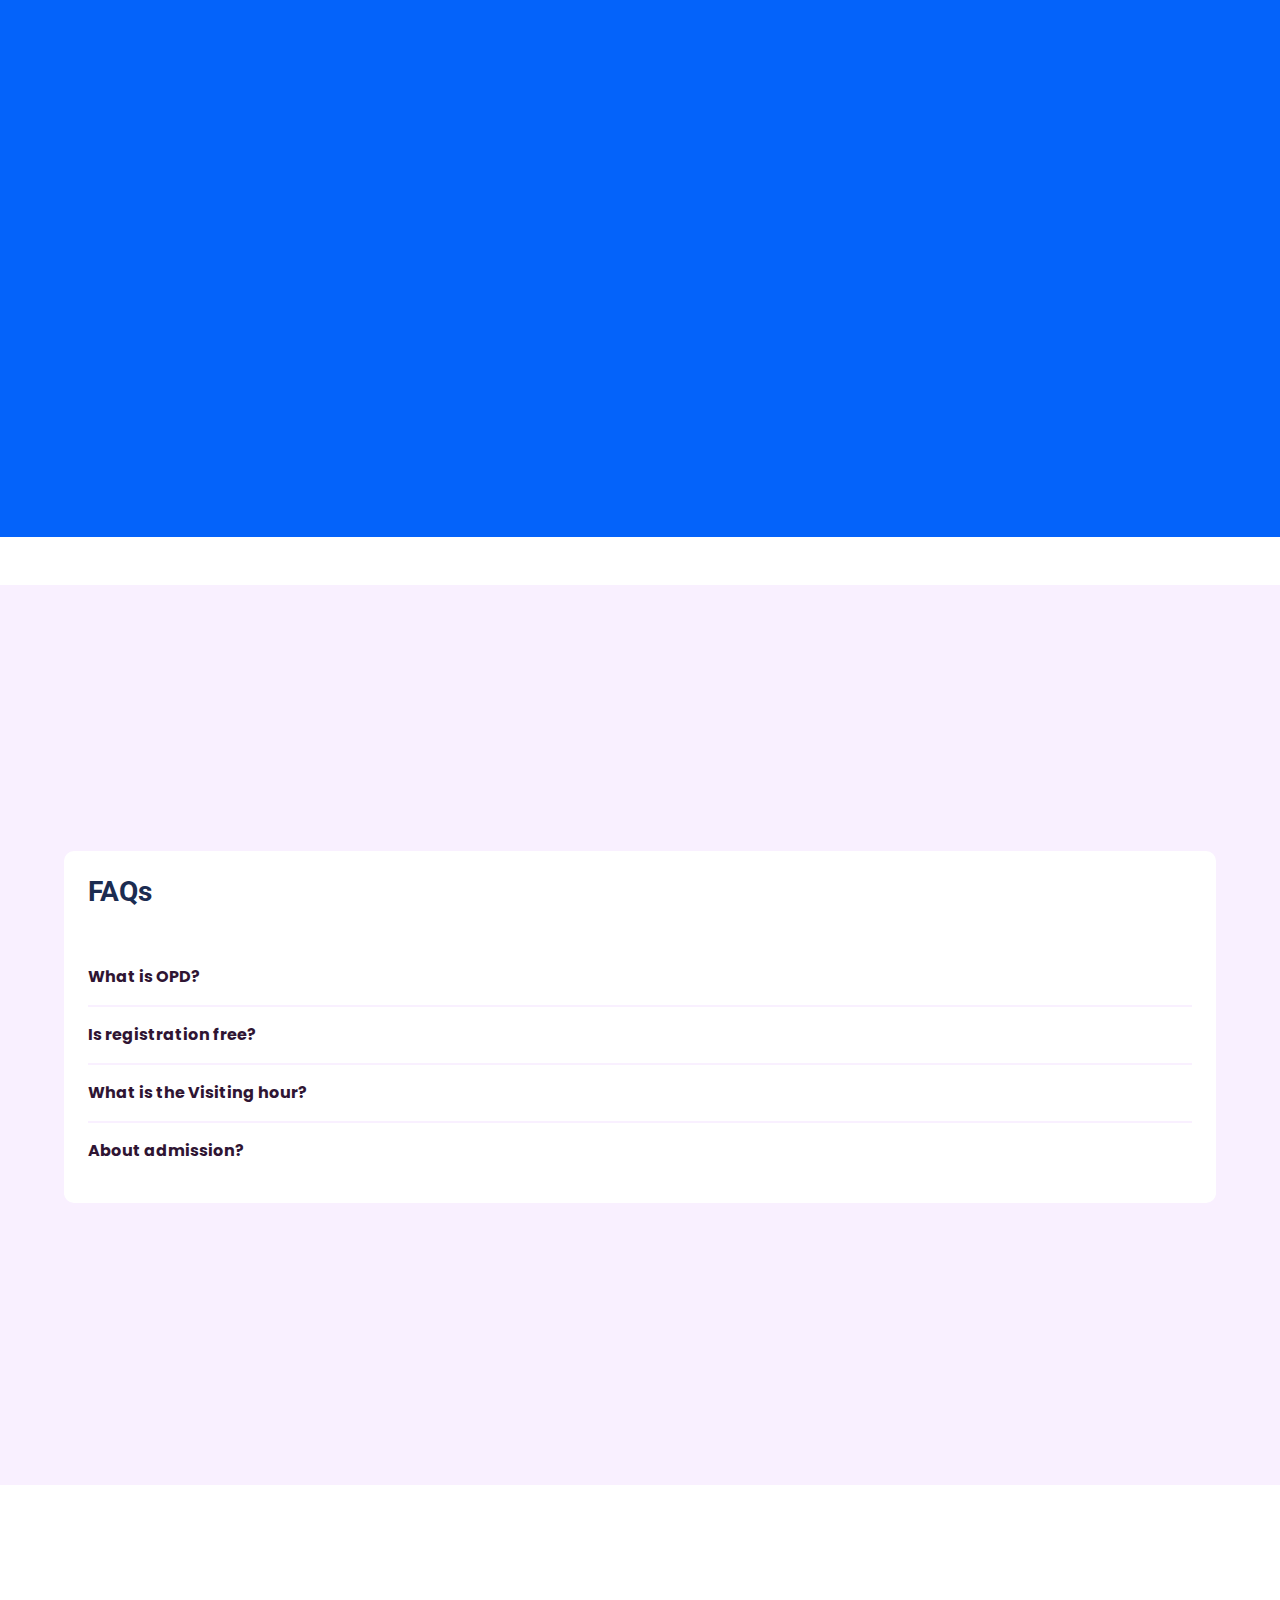
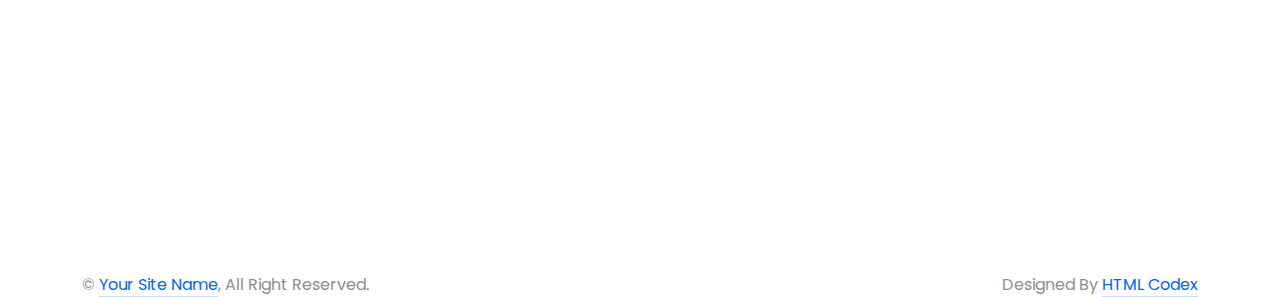
==== commit fad4a6cf: "first commit" ====
--- a/about.html
+++ b/about.html
@@ -1,92 +1,137 @@
 <!DOCTYPE html>
 <html lang="en">
-
-<head>
-    <meta charset="utf-8">
+  <head>
+    <meta charset="utf-8" />
     <title>Whitestone Diagnostic & Laboratory</title>
-    <meta content="width=device-width, initial-scale=1.0" name="viewport">
-    <meta content="" name="keywords">
-    <meta content="" name="description">
+    <meta content="width=device-width, initial-scale=1.0" name="viewport" />
+    <meta content="" name="keywords" />
+    <meta content="" name="description" />
 
     <!-- Favicon -->
-    <link href="img/favicon.ico" rel="icon">
+    <link href="img/favicon.ico" rel="icon" />
 
     <!-- Google Web Fonts -->
-    <link rel="preconnect" href="https://fonts.googleapis.com">
-    <link rel="preconnect" href="https://fonts.gstatic.com" crossorigin>
-    <link href="https://fonts.googleapis.com/css2?family=Open+Sans:wght@400;500&family=Roboto:wght@500;700;900&display=swap" rel="stylesheet"> 
+    <link rel="preconnect" href="https://fonts.googleapis.com" />
+    <link rel="preconnect" href="https://fonts.gstatic.com" crossorigin />
+    <link
+      href="https://fonts.googleapis.com/css2?family=Open+Sans:wght@400;500&family=Roboto:wght@500;700;900&display=swap"
+      rel="stylesheet"
+    />
 
     <!-- Icon Font Stylesheet -->
-    <link href="https://cdnjs.cloudflare.com/ajax/libs/font-awesome/5.10.0/css/all.min.css" rel="stylesheet">
-    <link href="https://cdn.jsdelivr.net/npm/bootstrap-icons@1.4.1/font/bootstrap-icons.css" rel="stylesheet">
+    <link
+      href="https://cdnjs.cloudflare.com/ajax/libs/font-awesome/5.10.0/css/all.min.css"
+      rel="stylesheet"
+    />
+    <link
+      href="https://cdn.jsdelivr.net/npm/bootstrap-icons@1.4.1/font/bootstrap-icons.css"
+      rel="stylesheet"
+    />
 
     <!-- Libraries Stylesheet -->
-    <link href="lib/animate/animate.min.css" rel="stylesheet">
-    <link href="lib/owlcarousel/assets/owl.carousel.min.css" rel="stylesheet">
-    <link href="lib/tempusdominus/css/tempusdominus-bootstrap-4.min.css" rel="stylesheet" />
+    <link href="lib/animate/animate.min.css" rel="stylesheet" />
+    <link href="lib/owlcarousel/assets/owl.carousel.min.css" rel="stylesheet" />
+    <link
+      href="lib/tempusdominus/css/tempusdominus-bootstrap-4.min.css"
+      rel="stylesheet"
+    />
 
     <!-- Customized Bootstrap Stylesheet -->
-    <link href="css/bootstrap.min.css" rel="stylesheet">
+    <link href="css/bootstrap.min.css" rel="stylesheet" />
 
     <!-- Template Stylesheet -->
-    <link href="css/style.css" rel="stylesheet">
-</head>
-
-<body>
+    <link href="css/style.css" rel="stylesheet" />
+  </head>
+
+  <body>
     <!-- Spinner Start -->
-    <div id="spinner" class="show bg-white position-fixed translate-middle w-100 vh-100 top-50 start-50 d-flex align-items-center justify-content-center">
-        <div class="spinner-grow text-primary" style="width: 3rem; height: 3rem;" role="status">
-            <span class="sr-only">Loading...</span>
-        </div>
+    <div
+      id="spinner"
+      class="show bg-white position-fixed translate-middle w-100 vh-100 top-50 start-50 d-flex align-items-center justify-content-center"
+    >
+      <div
+        class="spinner-grow text-primary"
+        style="width: 3rem; height: 3rem"
+        role="status"
+      >
+        <span class="sr-only">Loading...</span>
+      </div>
     </div>
     <!-- Spinner End -->
 
-
     <!-- Topbar Start -->
     <div class="container-fluid bg-light p-0 wow fadeIn" data-wow-delay="0.1s">
-        <div class="row gx-0 d-none d-lg-flex">
-            <div class="col-lg-7 px-5 text-start">
-                <div class="h-100 d-inline-flex align-items-center py-3 me-4">
-                    <small class="fa fa-map-marker-alt text-primary me-2"></small>
-                    <small>123 Street, New York, USA</small>
-                </div>
-                <div class="h-100 d-inline-flex align-items-center py-3">
-                    <small class="far fa-clock text-primary me-2"></small>
-                    <small>Mon - Fri : 09.00 AM - 09.00 PM</small>
-                </div>
-            </div>
-            <div class="col-lg-5 px-5 text-end">
-                <div class="h-100 d-inline-flex align-items-center py-3 me-4">
-                    <small class="fa fa-phone-alt text-primary me-2"></small>
-                    <small>+012 345 6789</small>
-                </div>
-                <div class="h-100 d-inline-flex align-items-center">
-                    <a class="btn btn-sm-square rounded-circle bg-white text-primary me-1" href=""><i class="fab fa-facebook-f"></i></a>
-                    <a class="btn btn-sm-square rounded-circle bg-white text-primary me-1" href=""><i class="fab fa-twitter"></i></a>
-                    <a class="btn btn-sm-square rounded-circle bg-white text-primary me-1" href=""><i class="fab fa-linkedin-in"></i></a>
-                    <a class="btn btn-sm-square rounded-circle bg-white text-primary me-0" href=""><i class="fab fa-instagram"></i></a>
-                </div>
-            </div>
-        </div>
+      <div class="row gx-0 d-none d-lg-flex">
+        <div class="col-lg-7 px-5 text-start">
+          <div class="h-100 d-inline-flex align-items-center py-3 me-4">
+            <small class="fa fa-map-marker-alt text-primary me-2"></small>
+            <small>123 Street, New York, USA</small>
+          </div>
+          <div class="h-100 d-inline-flex align-items-center py-3">
+            <small class="far fa-clock text-primary me-2"></small>
+            <small>Mon - Fri : 09.00 AM - 09.00 PM</small>
+          </div>
+        </div>
+        <div class="col-lg-5 px-5 text-end">
+          <div class="h-100 d-inline-flex align-items-center py-3 me-4">
+            <small class="fa fa-phone-alt text-primary me-2"></small>
+            <small>+012 345 6789</small>
+          </div>
+          <div class="h-100 d-inline-flex align-items-center">
+            <a
+              class="btn btn-sm-square rounded-circle bg-white text-primary me-1"
+              href=""
+              ><i class="fab fa-facebook-f"></i
+            ></a>
+            <a
+              class="btn btn-sm-square rounded-circle bg-white text-primary me-1"
+              href=""
+              ><i class="fab fa-twitter"></i
+            ></a>
+            <a
+              class="btn btn-sm-square rounded-circle bg-white text-primary me-1"
+              href=""
+              ><i class="fab fa-linkedin-in"></i
+            ></a>
+            <a
+              class="btn btn-sm-square rounded-circle bg-white text-primary me-0"
+              href=""
+              ><i class="fab fa-instagram"></i
+            ></a>
+          </div>
+        </div>
+      </div>
     </div>
     <!-- Topbar End -->
 
-
     <!-- Navbar Start -->
-    <nav class="navbar navbar-expand-lg bg-white navbar-light sticky-top p-0 wow fadeIn" data-wow-delay="0.1s">
-        <a href="index.html" class="navbar-brand d-flex align-items-center px-4 px-lg-5">
-            <h6 class="m-0 text-primary"><i class="far fa-hospital me-3"></i>Whitestone Diagnostic & Laboratory</h6>
-        </a>
-        <button type="button" class="navbar-toggler me-4" data-bs-toggle="collapse" data-bs-target="#navbarCollapse">
-            <span class="navbar-toggler-icon"></span>
-        </button>
-        <div class="collapse navbar-collapse" id="navbarCollapse">
-            <div class="navbar-nav ms-auto p-4 p-lg-0">
-                <a href="index.html" class="nav-item nav-link">Home</a>
-                <a href="about.html" class="nav-item nav-link active">About</a>
-                <a href="service.html" class="nav-item nav-link">Service</a>
-                <a href="team.html" class="nav-item nav-link">Team</a>
-                <!-- <div class="nav-item dropdown">
+    <nav
+      class="navbar navbar-expand-lg bg-white navbar-light sticky-top p-0 wow fadeIn"
+      data-wow-delay="0.1s"
+    >
+      <a
+        href="index.html"
+        class="navbar-brand d-flex align-items-center px-4 px-lg-5"
+      >
+        <h6 class="m-0 text-primary">
+          <i class="far fa-hospital me-3"></i>Whitestone Diagnostic & Laboratory
+        </h6>
+      </a>
+      <button
+        type="button"
+        class="navbar-toggler me-4"
+        data-bs-toggle="collapse"
+        data-bs-target="#navbarCollapse"
+      >
+        <span class="navbar-toggler-icon"></span>
+      </button>
+      <div class="collapse navbar-collapse" id="navbarCollapse">
+        <div class="navbar-nav ms-auto p-4 p-lg-0">
+          <a href="index.html" class="nav-item nav-link">Home</a>
+          <a href="about.html" class="nav-item nav-link active">About</a>
+          <a href="service.html" class="nav-item nav-link">Service</a>
+          <a href="team.html" class="nav-item nav-link">Team</a>
+          <!-- <div class="nav-item dropdown">
                     <a href="#" class="nav-link dropdown-toggle" data-bs-toggle="dropdown">Pages</a>
                     <div class="dropdown-menu rounded-0 rounded-bottom m-0">
                         <a href="feature.html" class="dropdown-item">Feature</a>
@@ -96,126 +141,195 @@
                         <a href="404.html" class="dropdown-item">404 Page</a>
                     </div>
                 </div> -->
-                <a href="contact.html" class="nav-item nav-link">Contact</a>
-            </div>
-            <a href="" class="btn btn-primary rounded-0 py-4 px-lg-5 d-none d-lg-block">Appointment<i class="fa fa-arrow-right ms-3"></i></a>
-        </div>
+          <a href="contact.html" class="nav-item nav-link">Contact</a>
+        </div>
+        <a
+          href=""
+          class="btn btn-primary rounded-0 py-4 px-lg-5 d-none d-lg-block"
+          >Appointment<i class="fa fa-arrow-right ms-3"></i
+        ></a>
+      </div>
     </nav>
     <!-- Navbar End -->
 
-
     <!-- Page Header Start -->
-    <div class="container-fluid page-header py-5 mb-5 wow fadeIn" data-wow-delay="0.1s">
-        <div class="container py-5">
-            <h1 class="display-3 text-white mb-3 animated slideInDown">About Us</h1>
-            <nav aria-label="breadcrumb animated slideInDown">
-                <ol class="breadcrumb text-uppercase mb-0">
-                    <li class="breadcrumb-item"><a class="text-white" href="#">Home</a></li>
-                    <li class="breadcrumb-item"><a class="text-white" href="#">Pages</a></li>
-                    <li class="breadcrumb-item text-primary active" aria-current="page">About</li>
-                </ol>
-            </nav>
-        </div>
+    <div
+      class="container-fluid page-header py-5 mb-5 wow fadeIn"
+      data-wow-delay="0.1s"
+    >
+      <div class="container py-5">
+        <h1 class="display-3 text-white mb-3 animated slideInDown">About Us</h1>
+        <nav aria-label="breadcrumb animated slideInDown">
+          <ol class="breadcrumb text-uppercase mb-0">
+            <li class="breadcrumb-item">
+              <a class="text-white" href="#">Home</a>
+            </li>
+            <li class="breadcrumb-item">
+              <a class="text-white" href="#">Pages</a>
+            </li>
+            <li class="breadcrumb-item text-primary active" aria-current="page">
+              About
+            </li>
+          </ol>
+        </nav>
+      </div>
     </div>
     <!-- Page Header End -->
 
-
     <!-- About Start -->
     <div class="container-xxl py-5">
-        <div class="container">
-            <div class="row g-5">
-                <div class="col-lg-6 wow fadeIn" data-wow-delay="0.1s">
-                    <div class="d-flex flex-column">
-                        <img class="img-fluid rounded w-75 align-self-end" src="img/about-1.jpg" alt="">
-                        <img class="img-fluid rounded w-50 bg-white pt-3 pe-3" src="img/about-2.jpg" alt="" style="margin-top: -25%;">
-                    </div>
-                </div>
-                <div class="col-lg-6 wow fadeIn" data-wow-delay="0.5s">
-                    <p class="d-inline-block border rounded-pill py-1 px-4">About Us</p>
-                    <h1 class="mb-4">Why You Should Trust Us? Get Know About Us!</h1>
-                    <p>Tempor erat elitr rebum at clita. Diam dolor diam ipsum sit. Aliqu diam amet diam et eos. Clita erat ipsum et lorem et sit, sed stet lorem sit clita duo justo magna dolore erat amet</p>
-                    <p class="mb-4">Stet no et lorem dolor et diam, amet duo ut dolore vero eos. No stet est diam rebum amet diam ipsum. Clita clita labore, dolor duo nonumy clita sit at, sed sit sanctus dolor eos.</p>
-                    <p><i class="far fa-check-circle text-primary me-3"></i>Quality health care</p>
-                    <p><i class="far fa-check-circle text-primary me-3"></i>Only Qualified Doctors</p>
-                    <p><i class="far fa-check-circle text-primary me-3"></i>Medical Research Professionals</p>
-                    <a class="btn btn-primary rounded-pill py-3 px-5 mt-3" href="">Read More</a>
-                </div>
-            </div>
-        </div>
+      <div class="container">
+        <div class="row g-5">
+          <div class="col-lg-6 wow fadeIn" data-wow-delay="0.1s">
+            <div class="d-flex flex-column">
+              <img
+                class="img-fluid rounded w-75 align-self-end"
+                src="img/about-1.jpg"
+                alt=""
+              />
+              <img
+                class="img-fluid rounded w-50 bg-white pt-3 pe-3"
+                src="img/about-2.jpg"
+                alt=""
+                style="margin-top: -25%"
+              />
+            </div>
+          </div>
+          <div class="col-lg-6 wow fadeIn" data-wow-delay="0.5s">
+            <p class="d-inline-block border rounded-pill py-1 px-4">About Us</p>
+            <h1 class="mb-4">Why You Should Trust Us? Get Know About Us!</h1>
+            <p>
+              Tempor erat elitr rebum at clita. Diam dolor diam ipsum sit. Aliqu
+              diam amet diam et eos. Clita erat ipsum et lorem et sit, sed stet
+              lorem sit clita duo justo magna dolore erat amet
+            </p>
+            <p class="mb-4">
+              Stet no et lorem dolor et diam, amet duo ut dolore vero eos. No
+              stet est diam rebum amet diam ipsum. Clita clita labore, dolor duo
+              nonumy clita sit at, sed sit sanctus dolor eos.
+            </p>
+            <p>
+              <i class="far fa-check-circle text-primary me-3"></i>Quality
+              health care
+            </p>
+            <p>
+              <i class="far fa-check-circle text-primary me-3"></i>Only
+              Qualified Doctors
+            </p>
+            <p>
+              <i class="far fa-check-circle text-primary me-3"></i>Medical
+              Research Professionals
+            </p>
+            <a class="btn btn-primary rounded-pill py-3 px-5 mt-3" href=""
+              >Read More</a
+            >
+          </div>
+        </div>
+      </div>
     </div>
     <!-- About End -->
 
-
     <!-- Feature Start -->
     <div class="container-fluid bg-primary overflow-hidden my-5 px-lg-0">
-        <div class="container feature px-lg-0">
-            <div class="row g-0 mx-lg-0">
-                <div class="col-lg-6 feature-text py-5 wow fadeIn" data-wow-delay="0.1s">
-                    <div class="p-lg-5 ps-lg-0">
-                        <p class="d-inline-block border rounded-pill text-light py-1 px-4">Features</p>
-                        <h1 class="text-white mb-4">Why Choose Us</h1>
-                        <p class="text-white mb-4 pb-2">Tempor erat elitr rebum at clita. Diam dolor diam ipsum sit. Aliqu diam amet diam et eos. Clita erat ipsum et lorem et sit, sed stet lorem sit clita duo justo erat amet</p>
-                        <div class="row g-4">
-                            <div class="col-6">
-                                <div class="d-flex align-items-center">
-                                    <div class="d-flex flex-shrink-0 align-items-center justify-content-center rounded-circle bg-light" style="width: 55px; height: 55px;">
-                                        <i class="fa fa-user-md text-primary"></i>
-                                    </div>
-                                    <div class="ms-4">
-                                        <p class="text-white mb-2">Experience</p>
-                                        <h5 class="text-white mb-0">Doctors</h5>
-                                    </div>
-                                </div>
-                            </div>
-                            <div class="col-6">
-                                <div class="d-flex align-items-center">
-                                    <div class="d-flex flex-shrink-0 align-items-center justify-content-center rounded-circle bg-light" style="width: 55px; height: 55px;">
-                                        <i class="fa fa-check text-primary"></i>
-                                    </div>
-                                    <div class="ms-4">
-                                        <p class="text-white mb-2">Quality</p>
-                                        <h5 class="text-white mb-0">Services</h5>
-                                    </div>
-                                </div>
-                            </div>
-                            <div class="col-6">
-                                <div class="d-flex align-items-center">
-                                    <div class="d-flex flex-shrink-0 align-items-center justify-content-center rounded-circle bg-light" style="width: 55px; height: 55px;">
-                                        <i class="fa fa-comment-medical text-primary"></i>
-                                    </div>
-                                    <div class="ms-4">
-                                        <p class="text-white mb-2">Positive</p>
-                                        <h5 class="text-white mb-0">Consultation</h5>
-                                    </div>
-                                </div>
-                            </div>
-                            <div class="col-6">
-                                <div class="d-flex align-items-center">
-                                    <div class="d-flex flex-shrink-0 align-items-center justify-content-center rounded-circle bg-light" style="width: 55px; height: 55px;">
-                                        <i class="fa fa-headphones text-primary"></i>
-                                    </div>
-                                    <div class="ms-4">
-                                        <p class="text-white mb-2">24 Hours</p>
-                                        <h5 class="text-white mb-0">Support</h5>
-                                    </div>
-                                </div>
-                            </div>
-                        </div>
-                    </div>
-                </div>
-                <div class="col-lg-6 pe-lg-0 wow fadeIn" data-wow-delay="0.5s" style="min-height: 400px;">
-                    <div class="position-relative h-100">
-                        <img class="position-absolute img-fluid w-100 h-100" src="img/feature.jpg" style="object-fit: cover;" alt="">
-                    </div>
-                </div>
-            </div>
-        </div>
+      <div class="container feature px-lg-0">
+        <div class="row g-0 mx-lg-0">
+          <div
+            class="col-lg-6 feature-text py-5 wow fadeIn"
+            data-wow-delay="0.1s"
+          >
+            <div class="p-lg-5 ps-lg-0">
+              <p
+                class="d-inline-block border rounded-pill text-light py-1 px-4"
+              >
+                Features
+              </p>
+              <h1 class="text-white mb-4">Why Choose Us</h1>
+              <p class="text-white mb-4 pb-2">
+                Tempor erat elitr rebum at clita. Diam dolor diam ipsum sit.
+                Aliqu diam amet diam et eos. Clita erat ipsum et lorem et sit,
+                sed stet lorem sit clita duo justo erat amet
+              </p>
+              <div class="row g-4">
+                <div class="col-6">
+                  <div class="d-flex align-items-center">
+                    <div
+                      class="d-flex flex-shrink-0 align-items-center justify-content-center rounded-circle bg-light"
+                      style="width: 55px; height: 55px"
+                    >
+                      <i class="fa fa-user-md text-primary"></i>
+                    </div>
+                    <div class="ms-4">
+                      <p class="text-white mb-2">Experience</p>
+                      <h5 class="text-white mb-0">Doctors</h5>
+                    </div>
+                  </div>
+                </div>
+                <div class="col-6">
+                  <div class="d-flex align-items-center">
+                    <div
+                      class="d-flex flex-shrink-0 align-items-center justify-content-center rounded-circle bg-light"
+                      style="width: 55px; height: 55px"
+                    >
+                      <i class="fa fa-check text-primary"></i>
+                    </div>
+                    <div class="ms-4">
+                      <p class="text-white mb-2">Quality</p>
+                      <h5 class="text-white mb-0">Services</h5>
+                    </div>
+                  </div>
+                </div>
+                <div class="col-6">
+                  <div class="d-flex align-items-center">
+                    <div
+                      class="d-flex flex-shrink-0 align-items-center justify-content-center rounded-circle bg-light"
+                      style="width: 55px; height: 55px"
+                    >
+                      <i class="fa fa-comment-medical text-primary"></i>
+                    </div>
+                    <div class="ms-4">
+                      <p class="text-white mb-2">Positive</p>
+                      <h5 class="text-white mb-0">Consultation</h5>
+                    </div>
+                  </div>
+                </div>
+                <div class="col-6">
+                  <div class="d-flex align-items-center">
+                    <div
+                      class="d-flex flex-shrink-0 align-items-center justify-content-center rounded-circle bg-light"
+                      style="width: 55px; height: 55px"
+                    >
+                      <i class="fa fa-headphones text-primary"></i>
+                    </div>
+                    <div class="ms-4">
+                      <p class="text-white mb-2">24 Hours</p>
+                      <h5 class="text-white mb-0">Support</h5>
+                    </div>
+                  </div>
+                </div>
+              </div>
+            </div>
+          </div>
+          <div
+            class="col-lg-6 pe-lg-0 wow fadeIn"
+            data-wow-delay="0.5s"
+            style="min-height: 400px"
+          >
+            <div class="position-relative h-100">
+              <img
+                class="position-absolute img-fluid w-100 h-100"
+                src="img/feature.jpg"
+                style="object-fit: cover"
+                alt=""
+              />
+            </div>
+          </div>
+        </div>
+      </div>
     </div>
     <!-- Feature End -->
 
-
     <!-- Team Start -->
-    <div class="container-xxl py-5">
+    <!-- <div class="container-xxl py-5">
         <div class="container">
             <div class="text-center mx-auto mb-5 wow fadeInUp" data-wow-delay="0.1s" style="max-width: 600px;">
                 <p class="d-inline-block border rounded-pill py-1 px-4">Doctors</p>
@@ -288,72 +402,175 @@
                 </div>
             </div>
         </div>
-    </div>
+    </div> -->
     <!-- Team End -->
-        
+
+    <!-- Start FAQ  -->
+     <div id="id1">
+        <div id="card">
+            <div id="card-header">
+              
+              <h3>FAQs</h3>
+            </div>
+            <div id="card-content">
+              <div class="card-item">
+                <div class="card-item-btn button">
+                  What is OPD?
+                  <!-- <div class="icons">
+                    <img class="plus-icon btn-icon" src="./assets/images/icon-plus.svg" alt="">
+                    <img class="minus-icon btn-icon" src="./assets/images/icon-minus.svg" alt="">
+                  </div> -->
+                </div>
+                <div class="card-item-description">
+                  <p>
+                    Tempor erat elitr rebum at clita. Diam dolor diam ipsum sit. Aliqu diam amet diam et eos.
+                  </p>
+                </div>
+              </div>
+              <div class="card-item">
+                <div class="card-item-btn button">
+                  Is registration free?
+                  <div class="icons">
+                    <img class="plus-icon btn-icon" src="./assets/images/icon-plus.svg" alt="">
+                    <img class="minus-icon btn-icon" src="./assets/images/icon-minus.svg" alt="">
+                  </div>
+                </div>
+                <div class="card-item-description">
+                  <p>
+                    Yes, Frontend Mentor offers both free and premium coding challenges, with the free 
+                    option providing access to a range of projects suitable for all skill levels.
+                  </p>
+                </div>
+              </div>
+              <div class="card-item">
+                <div class="card-item-btn button">
+                  What is the Visiting hour?
+                  <div class="icons">
+                    <img class="plus-icon btn-icon" src="./assets/images/icon-plus.svg" alt="">
+                    <img class="minus-icon btn-icon" src="./assets/images/icon-minus.svg" alt="">
+                  </div>
+                </div>
+                <div class="card-item-description">
+                  <p>
+                    Yes, you can use projects completed on Frontend Mentor in your portfolio. It's an excellent
+                    way to showcase your skills to potential employers!
+                  </p>
+                </div>
+              </div>
+              <div class="card-item">
+                <div class="card-item-btn button">
+                  About admission?
+                  <!-- <div class="icons">
+                    <img class="plus-icon btn-icon" src="./img/icon-plus.svg" alt="">
+                    <img class="minus-icon btn-icon" src="./img/icon-minus.svg" alt="">
+                  </div> -->
+                </div>
+                <div class="card-item-description">
+                  <p>
+                    The best place to get help is inside Frontend Mentor's Discord community. There's a help 
+                    channel where you can ask questions and seek support from other community members.
+                  </p>
+                </div>
+              </div>
+            </div>
+          </div>
+     </div>
+    
 
     <!-- Footer Start -->
-    <div class="container-fluid bg-dark text-light footer mt-5 pt-5 wow fadeIn" data-wow-delay="0.1s">
-        <div class="container py-5">
-            <div class="row g-5">
-                <div class="col-lg-3 col-md-6">
-                    <h5 class="text-light mb-4">Address</h5>
-                    <p class="mb-2"><i class="fa fa-map-marker-alt me-3"></i>123 Street, New York, USA</p>
-                    <p class="mb-2"><i class="fa fa-phone-alt me-3"></i>+012 345 67890</p>
-                    <p class="mb-2"><i class="fa fa-envelope me-3"></i>info@example.com</p>
-                    <div class="d-flex pt-2">
-                        <a class="btn btn-outline-light btn-social rounded-circle" href=""><i class="fab fa-twitter"></i></a>
-                        <a class="btn btn-outline-light btn-social rounded-circle" href=""><i class="fab fa-facebook-f"></i></a>
-                        <a class="btn btn-outline-light btn-social rounded-circle" href=""><i class="fab fa-youtube"></i></a>
-                        <a class="btn btn-outline-light btn-social rounded-circle" href=""><i class="fab fa-linkedin-in"></i></a>
-                    </div>
-                </div>
-                <div class="col-lg-3 col-md-6">
-                    <h5 class="text-light mb-4">Services</h5>
-                    <a class="btn btn-link" href="">Cardiology</a>
-                    <a class="btn btn-link" href="">Pulmonary</a>
-                    <a class="btn btn-link" href="">Neurology</a>
-                    <a class="btn btn-link" href="">Orthopedics</a>
-                    <a class="btn btn-link" href="">Laboratory</a>
-                </div>
-                <div class="col-lg-3 col-md-6">
-                    <h5 class="text-light mb-4">Quick Links</h5>
-                    <a class="btn btn-link" href="">About Us</a>
-                    <a class="btn btn-link" href="">Contact Us</a>
-                    <a class="btn btn-link" href="">Our Services</a>
-                    <a class="btn btn-link" href="">Terms & Condition</a>
-                    <a class="btn btn-link" href="">Support</a>
-                </div>
-                <div class="col-lg-3 col-md-6">
-                    <h5 class="text-light mb-4">Newsletter</h5>
-                    <p>Dolor amet sit justo amet elitr clita ipsum elitr est.</p>
-                    <div class="position-relative mx-auto" style="max-width: 400px;">
-                        <input class="form-control border-0 w-100 py-3 ps-4 pe-5" type="text" placeholder="Your email">
-                        <button type="button" class="btn btn-primary py-2 position-absolute top-0 end-0 mt-2 me-2">SignUp</button>
-                    </div>
-                </div>
-            </div>
-        </div>
-        <div class="container">
-            <div class="copyright">
-                <div class="row">
-                    <div class="col-md-6 text-center text-md-start mb-3 mb-md-0">
-                        &copy; <a class="border-bottom" href="#">Your Site Name</a>, All Right Reserved.
-                    </div>
-                    <div class="col-md-6 text-center text-md-end">
-                        <!--/*** This template is free as long as you keep the footer author’s credit link/attribution link/backlink. If you'd like to use the template without the footer author’s credit link/attribution link/backlink, you can purchase the Credit Removal License from "https://htmlcodex.com/credit-removal". Thank you for your support. ***/-->
-                        Designed By <a class="border-bottom" href="https://htmlcodex.com">HTML Codex</a>
-                    </div>
-                </div>
-            </div>
-        </div>
+    <div
+      class="container-fluid bg-dark text-light footer mt-5 pt-5 wow fadeIn"
+      data-wow-delay="0.1s"
+    >
+      <div class="container py-5">
+        <div class="row g-5">
+          <div class="col-lg-3 col-md-6">
+            <h5 class="text-light mb-4">Address</h5>
+            <p class="mb-2">
+              <i class="fa fa-map-marker-alt me-3"></i>123 Street, New York, USA
+            </p>
+            <p class="mb-2">
+              <i class="fa fa-phone-alt me-3"></i>+012 345 67890
+            </p>
+            <p class="mb-2">
+              <i class="fa fa-envelope me-3"></i>info@example.com
+            </p>
+            <div class="d-flex pt-2">
+              <a class="btn btn-outline-light btn-social rounded-circle" href=""
+                ><i class="fab fa-twitter"></i
+              ></a>
+              <a class="btn btn-outline-light btn-social rounded-circle" href=""
+                ><i class="fab fa-facebook-f"></i
+              ></a>
+              <a class="btn btn-outline-light btn-social rounded-circle" href=""
+                ><i class="fab fa-youtube"></i
+              ></a>
+              <a class="btn btn-outline-light btn-social rounded-circle" href=""
+                ><i class="fab fa-linkedin-in"></i
+              ></a>
+            </div>
+          </div>
+          <div class="col-lg-3 col-md-6">
+            <h5 class="text-light mb-4">Services</h5>
+            <a class="btn btn-link" href="">Cardiology</a>
+            <a class="btn btn-link" href="">Pulmonary</a>
+            <a class="btn btn-link" href="">Neurology</a>
+            <a class="btn btn-link" href="">Orthopedics</a>
+            <a class="btn btn-link" href="">Laboratory</a>
+          </div>
+          <div class="col-lg-3 col-md-6">
+            <h5 class="text-light mb-4">Quick Links</h5>
+            <a class="btn btn-link" href="">About Us</a>
+            <a class="btn btn-link" href="">Contact Us</a>
+            <a class="btn btn-link" href="">Our Services</a>
+            <a class="btn btn-link" href="">Terms & Condition</a>
+            <a class="btn btn-link" href="">Support</a>
+          </div>
+          <!-- <div class="col-lg-3 col-md-6">
+            <h5 class="text-light mb-4">Newsletter</h5>
+            <p>Dolor amet sit justo amet elitr clita ipsum elitr est.</p>
+            <div class="position-relative mx-auto" style="max-width: 400px">
+              <input
+                class="form-control border-0 w-100 py-3 ps-4 pe-5"
+                type="text"
+                placeholder="Your email"
+              />
+              <button
+                type="button"
+                class="btn btn-primary py-2 position-absolute top-0 end-0 mt-2 me-2"
+              >
+                SignUp
+              </button>
+            </div> -->
+          </div>
+        </div>
+      </div>
+      <div class="container">
+        <div class="copyright">
+          <div class="row">
+            <div class="col-md-6 text-center text-md-start mb-3 mb-md-0">
+              &copy; <a class="border-bottom" href="#">Your Site Name</a>, All
+              Right Reserved.
+            </div>
+            <div class="col-md-6 text-center text-md-end">
+              <!--/*** This template is free as long as you keep the footer author’s credit link/attribution link/backlink. If you'd like to use the template without the footer author’s credit link/attribution link/backlink, you can purchase the Credit Removal License from "https://htmlcodex.com/credit-removal". Thank you for your support. ***/-->
+              Designed By
+              <a class="border-bottom" href="https://htmlcodex.com"
+                >HTML Codex</a
+              >
+            </div>
+          </div>
+        </div>
+      </div>
     </div>
     <!-- Footer End -->
 
-
     <!-- Back to Top -->
-    <a href="#" class="btn btn-lg btn-primary btn-lg-square rounded-circle back-to-top"><i class="bi bi-arrow-up"></i></a>
-
+    <a
+      href="#"
+      class="btn btn-lg btn-primary btn-lg-square rounded-circle back-to-top"
+      ><i class="bi bi-arrow-up"></i
+    ></a>
 
     <!-- JavaScript Libraries -->
     <script src="https://code.jquery.com/jquery-3.4.1.min.js"></script>
@@ -369,6 +586,7 @@
 
     <!-- Template Javascript -->
     <script src="js/main.js"></script>
-</body>
-
-</html>+    <script src="js/accordion.js"></script>
+    
+  </body>
+</html>
--- a/css/style.css
+++ b/css/style.css
@@ -1,4 +1,11 @@
 /********** Template CSS **********/
+@import url("https://fonts.googleapis.com/css?family=Poppins:400,400i,700");
+
+body{
+  font-family: "Poppins", sans-serif;
+}
+
+
 :root {
     --primary: #0463FA;
     --light: #EFF5FF;
@@ -516,4 +523,118 @@
 
 .footer .copyright a:hover {
     color: var(--primary);
-}+}
+
+/* ////////////////// */FAQ
+
+*{
+    margin: 0;
+    padding: 0;
+    box-sizing: border-box;
+    font-family: "WorkSans";
+}
+
+#id1{
+    background-attachment: fixed;
+    background-position: top;
+    background-repeat: no-repeat;
+    background-size: 100%;
+    background-color: hsl(275, 100%, 97%);
+    display: grid;
+    place-content: center;
+    min-height: 100vh;
+    font-size: 1rem;
+    line-height: 1.5rem;
+}
+
+img, svg{
+    max-width: 100%;
+}
+
+.button:hover{
+    color: rgb(10, 32, 235);
+}
+
+#card{
+    margin: auto;
+    background-color: white;
+    padding: 1.5rem;
+    max-width: 90%;
+    border-radius: 10px;
+    margin-bottom: 1rem;
+}
+
+#card-header{
+    margin-bottom: 2rem;
+    display: flex;
+    flex-direction: row;
+    align-items: center;
+}
+
+#card-header > img{
+    width: 40px;
+    margin-right: 1.5rem;
+}
+
+h1{
+    color: hsl(292, 42%, 14%);
+    font-size: 3rem;
+}
+
+.card-item{
+    padding: 1rem 0;
+}
+
+.card-item:not(:last-child){
+    border-bottom: solid 2px hsl(275, 100%, 97%);
+}
+
+.card-item-btn{
+    display: flex;
+    flex-direction: row;
+    align-items: center;
+    justify-content: space-between;
+    font-size: 1rem;
+    font-weight: 700;
+    color: hsl(292, 42%, 14%);
+    width: 100%;
+    border: none;
+    background-color: transparent;
+    cursor: pointer;
+    text-align: left;
+}
+
+.icons > img{
+    min-width: 30px;
+}
+
+.minus-icon{
+    display: none;
+}
+
+.card-item-description{
+    font-size: 1rem;
+    color: hsl(292, 16%, 49%);
+    max-height: 0;
+    overflow: hidden;
+    transition: max-height 200ms ease;
+}
+div.c{
+  position: relative;
+  margin:2em;
+}
+input{
+  position: absolute;
+  left: 0;
+  top: 0;
+  /* height: 100%; */
+max-width: 100%;
+  opacity:0;
+  visibility: 0;
+}
+h1{
+  background:steelblue;
+  color:white;
+  padding:1em;
+  position: relative;
+}
